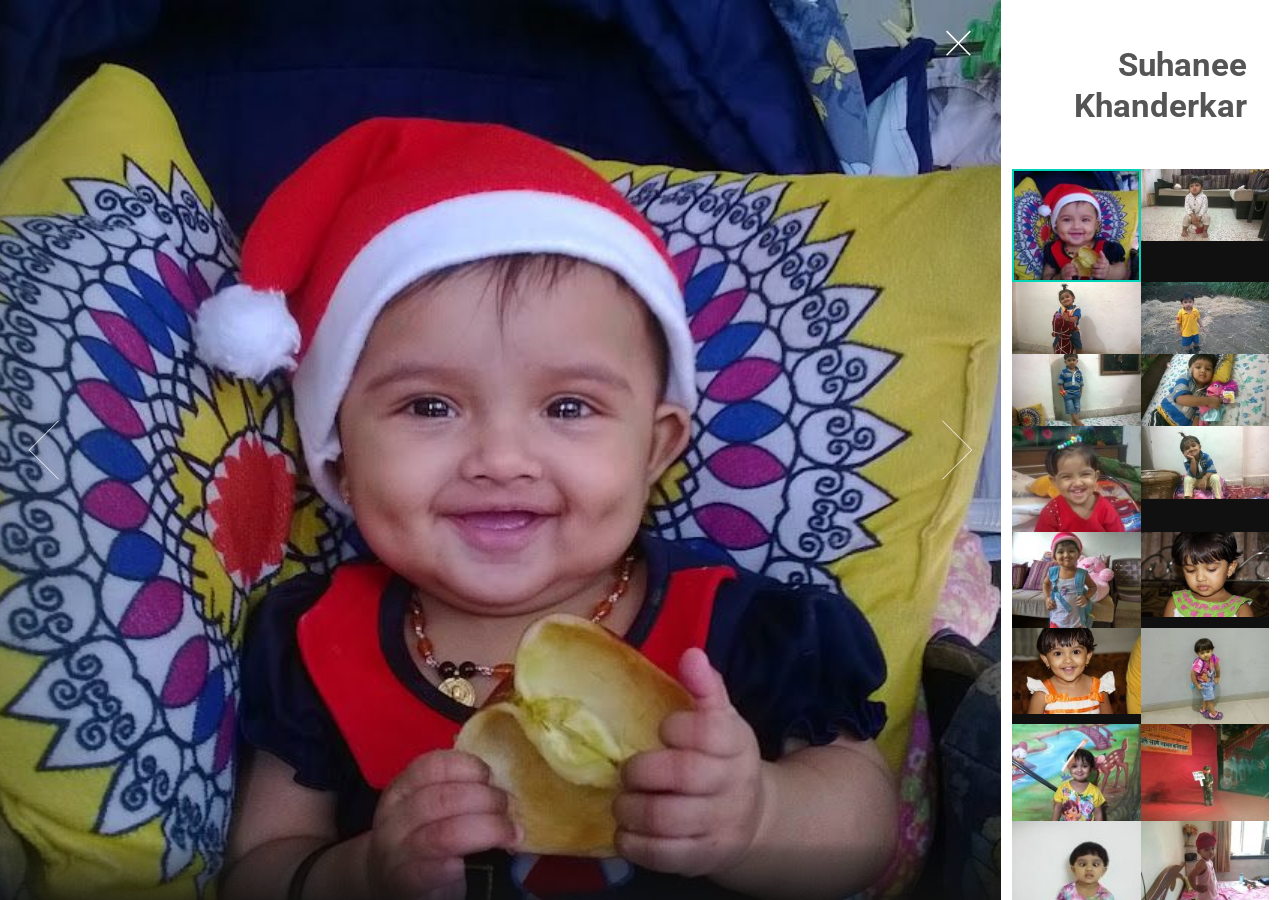
==== index.html @ 4b1b05b1 "OK" ====
<!DOCTYPE HTML>
<!--
	Lens by HTML5 UP
	html5up.net | @ajlkn
	Free for personal and commercial use under the CCA 3.0 license (html5up.net/license)
-->
<html>
	<head>
		<title>::. Suhanee.Com</title>
		<meta charset="utf-8" />
		<meta name="viewport" content="width=device-width, initial-scale=1, user-scalable=no" />
		<link rel="stylesheet" href="assets/css/main.css" />
		<noscript><link rel="stylesheet" href="assets/css/noscript.css" /></noscript>
		<meta name="description" content="Suhanee Kedar Khanderkar">
        <meta property="og:title" content="Suhanee Kedar Khanderkar" />
        <meta property="og:url" content="https://Suhanee.Com/" />
        <meta property="og:description" content="Suhanee Kedar Khanderkar">
        <meta property="og:image" content="https://Suhanee.Com/images/thumbs/01.jpg">  
	</head>
	<body class="is-preload-0 is-preload-1 is-preload-2">

		<!-- Main -->
			<div id="main">

				<!-- Header -->
					<header id="header">
						<h1>Suhanee Khanderkar</h1>
<!--					
						<p>Just another fine responsive site template by <a href="http://html5up.net">HTML5 UP</a></p>
						<ul class="icons">
							<li><a href="#" class="icon brands fa-twitter"><span class="label">Twitter</span></a></li>
							<li><a href="#" class="icon brands fa-instagram"><span class="label">Instagram</span></a></li>
							<li><a href="#" class="icon brands fa-github"><span class="label">Github</span></a></li>
							<li><a href="#" class="icon fa-envelope"><span class="label">Email</span></a></li>
						</ul>
-->	
					</header>

				<!-- Thumbnail -->
			<!--	<a class="thumbnail" href="images/fulls/01.jpg" data-position="left center"><img src="images/thumbs/01.jpg" alt="" /></a> -->
					<section id="thumbnails">
						<article>
							<a class="thumbnail" href="images/fulls/01.jpg"><img src="images/thumbs/01.jpg" alt="" /></a>
							<h2> </h2>
							<p> </p>
						</article>
						<article>
							<a class="thumbnail" href="images/fulls/02.jpg"><img src="images/thumbs/02.jpg" alt="" /></a>
							<h2> </h2>
							<p> </p>
						</article>
						<article>
							<a class="thumbnail" href="images/fulls/03.jpg"><img src="images/thumbs/03.jpg" alt="" /></a>
							<h2> </h2>
							<p> </p>
						</article>
						<article>
							<a class="thumbnail" href="images/fulls/04.jpg"><img src="images/thumbs/04.jpg" alt="" /></a>
							<h2> </h2>
							<p> </p>
						</article>
						<article>
							<a class="thumbnail" href="images/fulls/05.jpg"><img src="images/thumbs/05.jpg" alt="" /></a>
							<h2> </h2>
							<p> </p>
						</article>
						<article>
							<a class="thumbnail" href="images/fulls/06.jpg"><img src="images/thumbs/06.jpg" alt="" /></a>
							<h2> </h2>
							<p> </p>
						</article>
						<article>
							<a class="thumbnail" href="images/fulls/07.jpg"><img src="images/thumbs/07.jpg" alt="" /></a>
							<h2> </h2>
							<p> </p>
						</article>
						<article>
							<a class="thumbnail" href="images/fulls/08.jpg"><img src="images/thumbs/08.jpg" alt="" /></a>
							<h2> </h2>
							<p> </p>
						</article>
						<article>
							<a class="thumbnail" href="images/fulls/09.jpg"><img src="images/thumbs/09.jpg" alt="" /></a>
							<h2> </h2>
							<p> </p>
						</article>
						<article>
							<a class="thumbnail" href="images/fulls/10.jpg"><img src="images/thumbs/10.jpg" alt="" /></a>
							<h2> </h2>
							<p> </p>
						</article>
						<article>
							<a class="thumbnail" href="images/fulls/11.jpg"><img src="images/thumbs/11.jpg" alt="" /></a>
							<h2> </h2>
							<p> </p>
						</article>
						<article>
							<a class="thumbnail" href="images/fulls/12.jpg"><img src="images/thumbs/12.jpg" alt="" /></a>
							<h2> </h2>
							<p> </p>
						</article>
						<article>
							<a class="thumbnail" href="images/fulls/13.jpg"><img src="images/thumbs/13.jpg" alt="" /></a>
							<h2> </h2>
							<p> </p>
						</article>
						<article>
							<a class="thumbnail" href="images/fulls/14.jpg"><img src="images/thumbs/14.jpg" alt="" /></a>
							<h2> </h2>
							<p> </p>
						</article>
						<article>
							<a class="thumbnail" href="images/fulls/15.jpg"><img src="images/thumbs/15.jpg" alt="" /></a>
							<h2> </h2>
							<p> </p>
						</article>
						<article>
							<a class="thumbnail" href="images/fulls/16.jpg"><img src="images/thumbs/16.jpg" alt="" /></a>
							<h2> </h2>
							<p> </p>
						</article>
						<article>
							<a class="thumbnail" href="images/fulls/17.jpg"><img src="images/thumbs/17.jpg" alt="" /></a>
							<h2> </h2>
							<p> </p>
						</article>
						<article>
							<a class="thumbnail" href="images/fulls/18.jpg"><img src="images/thumbs/18.jpg" alt="" /></a>
							<h2> </h2>
							<p> </p>
						</article>
						<article>
							<a class="thumbnail" href="images/fulls/19.jpg"><img src="images/thumbs/19.jpg" alt="" /></a>
							<h2> </h2>
							<p> </p>
						</article>
						<article>
							<a class="thumbnail" href="images/fulls/20.jpg"><img src="images/thumbs/20.jpg" alt="" /></a>
							<h2> </h2>
							<p> </p>
						</article>
						<article>
							<a class="thumbnail" href="images/fulls/21.jpg"><img src="images/thumbs/21.jpg" alt="" /></a>
							<h2> </h2>
							<p> </p>
						</article>
						<article>
							<a class="thumbnail" href="images/fulls/22.jpg"><img src="images/thumbs/22.jpg" alt="" /></a>
							<h2> </h2>
							<p> </p>
						</article>
						<article>
							<a class="thumbnail" href="images/fulls/23.jpg"><img src="images/thumbs/23.jpg" alt="" /></a>
							<h2> </h2>
							<p> </p>
						</article>
						<article>
							<a class="thumbnail" href="images/fulls/24.jpg"><img src="images/thumbs/24.jpg" alt="" /></a>
							<h2> </h2>
							<p> </p>
						</article>
						<article>
							<a class="thumbnail" href="images/fulls/25.jpg"><img src="images/thumbs/25.jpg" alt="" /></a>
							<h2> </h2>
							<p> </p>
						</article>
						<article>
							<a class="thumbnail" href="images/fulls/26.jpg"><img src="images/thumbs/26.jpg" alt="" /></a>
							<h2> </h2>
							<p> </p>
						</article>
						<article>
							<a class="thumbnail" href="images/fulls/27.jpg"><img src="images/thumbs/27.jpg" alt="" /></a>
							<h2> </h2>
							<p> </p>
						</article>
						<article>
							<a class="thumbnail" href="images/fulls/28.jpg"><img src="images/thumbs/28.jpg" alt="" /></a>
							<h2> </h2>
							<p> </p>
						</article>
						<article>
							<a class="thumbnail" href="images/fulls/29.jpg"><img src="images/thumbs/29.jpg" alt="" /></a>
							<h2> </h2>
							<p> </p>
						</article>
						<article>
							<a class="thumbnail" href="images/fulls/30.jpg"><img src="images/thumbs/30.jpg" alt="" /></a>
							<h2> </h2>
							<p> </p>
						</article>
						<article>
							<a class="thumbnail" href="images/fulls/31.jpg"><img src="images/thumbs/31.jpg" alt="" /></a>
							<h2> </h2>
							<p> </p>
						</article>
						<article>
							<a class="thumbnail" href="images/fulls/32.jpg"><img src="images/thumbs/32.jpg" alt="" /></a>
							<h2> </h2>
							<p> </p>
						</article>
						<article>
							<a class="thumbnail" href="images/fulls/33.jpg"><img src="images/thumbs/33.jpg" alt="" /></a>
							<h2> </h2>
							<p> </p>
						</article>
						<article>
							<a class="thumbnail" href="images/fulls/34.jpg"><img src="images/thumbs/34.jpg" alt="" /></a>
							<h2> </h2>
							<p> </p>
						</article>
						<article>
							<a class="thumbnail" href="images/fulls/35.jpg"><img src="images/thumbs/35.jpg" alt="" /></a>
							<h2> </h2>
							<p> </p>
						</article>
						<article>
							<a class="thumbnail" href="images/fulls/36.jpg"><img src="images/thumbs/36.jpg" alt="" /></a>
							<h2> </h2>
							<p> </p>
						</article>
						<article>
							<a class="thumbnail" href="images/fulls/37.jpg"><img src="images/thumbs/37.jpg" alt="" /></a>
							<h2> </h2>
							<p> </p>
						</article>
						<article>
							<a class="thumbnail" href="images/fulls/38.jpg"><img src="images/thumbs/38.jpg" alt="" /></a>
							<h2> </h2>
							<p> </p>
						</article>
						<article>
							<a class="thumbnail" href="images/fulls/39.jpg"><img src="images/thumbs/39.jpg" alt="" /></a>
							<h2> </h2>
							<p> </p>
						</article>
						<article>
							<a class="thumbnail" href="images/fulls/40.jpg"><img src="images/thumbs/40.jpg" alt="" /></a>
							<h2> </h2>
							<p> </p>
						</article>
						<article>
							<a class="thumbnail" href="images/fulls/41.jpg"><img src="images/thumbs/41.jpg" alt="" /></a>
							<h2> </h2>
							<p> </p>
						</article>
						<article>
							<a class="thumbnail" href="images/fulls/42.jpg"><img src="images/thumbs/42.jpg" alt="" /></a>
							<h2> </h2>
							<p> </p>
						</article>
						<article>
							<a class="thumbnail" href="images/fulls/43.jpg"><img src="images/thumbs/43.jpg" alt="" /></a>
							<h2> </h2>
							<p> </p>
						</article>
						<article>
							<a class="thumbnail" href="images/fulls/44.jpg"><img src="images/thumbs/44.jpg" alt="" /></a>
							<h2> </h2>
							<p> </p>
						</article>
						<article>
							<a class="thumbnail" href="images/fulls/45.jpg"><img src="images/thumbs/45.jpg" alt="" /></a>
							<h2> </h2>
							<p> </p>
						</article>
						<article>
							<a class="thumbnail" href="images/fulls/46.jpg"><img src="images/thumbs/46.jpg" alt="" /></a>
							<h2> </h2>
							<p> </p>
						</article>
						<article>
							<a class="thumbnail" href="images/fulls/47.jpg"><img src="images/thumbs/47.jpg" alt="" /></a>
							<h2> </h2>
							<p> </p>
						</article>
						<article>
							<a class="thumbnail" href="images/fulls/48.jpg"><img src="images/thumbs/48.jpg" alt="" /></a>
							<h2> </h2>
							<p> </p>
						</article>
						<article>
							<a class="thumbnail" href="images/fulls/49.jpg"><img src="images/thumbs/49.jpg" alt="" /></a>
							<h2> </h2>
							<p> </p>
						</article>
						<article>
							<a class="thumbnail" href="images/fulls/50.jpg"><img src="images/thumbs/50.jpg" alt="" /></a>
							<h2> </h2>
							<p> </p>
						</article>
						<article>
							<a class="thumbnail" href="images/fulls/51.jpg"><img src="images/thumbs/51.jpg" alt="" /></a>
							<h2> </h2>
							<p> </p>
						</article>
						<article>
							<a class="thumbnail" href="images/fulls/52.jpg"><img src="images/thumbs/52.jpg" alt="" /></a>
							<h2> </h2>
							<p> </p>
						</article>
						<article>
							<a class="thumbnail" href="images/fulls/53.jpg"><img src="images/thumbs/53.jpg" alt="" /></a>
							<h2> </h2>
							<p> </p>
						</article>
						<article>
							<a class="thumbnail" href="images/fulls/54.jpg"><img src="images/thumbs/54.jpg" alt="" /></a>
							<h2> </h2>
							<p> </p>
						</article>
						<article>
							<a class="thumbnail" href="images/fulls/55.jpg"><img src="images/thumbs/55.jpg" alt="" /></a>
							<h2> </h2>
							<p> </p>
						</article>
						<article>
							<a class="thumbnail" href="images/fulls/56.jpg"><img src="images/thumbs/56.jpg" alt="" /></a>
							<h2> </h2>
							<p> </p>
						</article>
						<article>
							<a class="thumbnail" href="images/fulls/57.jpg"><img src="images/thumbs/57.jpg" alt="" /></a>
							<h2> </h2>
							<p> </p>
						</article>
						<article>
							<a class="thumbnail" href="images/fulls/58.jpg"><img src="images/thumbs/58.jpg" alt="" /></a>
							<h2> </h2>
							<p> </p>
						</article>
						<article>
							<a class="thumbnail" href="images/fulls/59.jpg"><img src="images/thumbs/59.jpg" alt="" /></a>
							<h2> </h2>
							<p> </p>
						</article>
						<article>
							<a class="thumbnail" href="images/fulls/60.jpg"><img src="images/thumbs/60.jpg" alt="" /></a>
							<h2> </h2>
							<p> </p>
						</article>
						<article>
							<a class="thumbnail" href="images/fulls/61.jpg"><img src="images/thumbs/61.jpg" alt="" /></a>
							<h2> </h2>
							<p> </p>
						</article>
<!--
						<article>
							<a class="thumbnail" href="images/fulls/62.jpg"><img src="images/thumbs/62.jpg" alt="" /></a>
							<h2> </h2>
							<p> </p>
						</article>
						<article>
							<a class="thumbnail" href="images/fulls/63.jpg"><img src="images/thumbs/63.jpg" alt="" /></a>
							<h2> </h2>
							<p> </p>
						</article>
						<article>
							<a class="thumbnail" href="images/fulls/64.jpg"><img src="images/thumbs/64.jpg" alt="" /></a>
							<h2> </h2>
							<p> </p>
						</article>
						<article>
							<a class="thumbnail" href="images/fulls/65.jpg"><img src="images/thumbs/65.jpg" alt="" /></a>
							<h2> </h2>
							<p> </p>
						</article>
						<article>
							<a class="thumbnail" href="images/fulls/66.jpg"><img src="images/thumbs/66.jpg" alt="" /></a>
							<h2> </h2>
							<p> </p>
						</article>
						<article>
							<a class="thumbnail" href="images/fulls/67.jpg"><img src="images/thumbs/67.jpg" alt="" /></a>
							<h2> </h2>
							<p> </p>
						</article>
						<article>
							<a class="thumbnail" href="images/fulls/68.jpg"><img src="images/thumbs/68.jpg" alt="" /></a>
							<h2> </h2>
							<p> </p>
						</article>
						<article>
							<a class="thumbnail" href="images/fulls/69.jpg"><img src="images/thumbs/69.jpg" alt="" /></a>
							<h2> </h2>
							<p> </p>
						</article>
						<article>
							<a class="thumbnail" href="images/fulls/70.jpg"><img src="images/thumbs/70.jpg" alt="" /></a>
							<h2> </h2>
							<p> </p>
						</article>
-->
					</section>

				<!-- Footer -->
					<footer id="footer">
						<ul class="copyright">
							<li>&copy; Copyright © Suhanee.Com 2021</li><li>Design: <a href="http://html5up.net">HTML5 UP</a>.</li>
						</ul>
					</footer>

			</div>

		<!-- Scripts -->
			<script src="assets/js/jquery.min.js"></script>
			<script src="assets/js/browser.min.js"></script>
			<script src="assets/js/breakpoints.min.js"></script>
			<script src="assets/js/main.js"></script>

	</body>
</html>
---- assets/css/main.css ----
@import url(fontawesome-all.min.css);
@import url("https://fonts.googleapis.com/css?family=Roboto:400,700");

/*
	Lens by HTML5 UP
	html5up.net | @ajlkn
	Free for personal and commercial use under the CCA 3.0 license (html5up.net/license)
*/

html, body, div, span, applet, object,
iframe, h1, h2, h3, h4, h5, h6, p, blockquote,
pre, a, abbr, acronym, address, big, cite,
code, del, dfn, em, img, ins, kbd, q, s, samp,
small, strike, strong, sub, sup, tt, var, b,
u, i, center, dl, dt, dd, ol, ul, li, fieldset,
form, label, legend, table, caption, tbody,
tfoot, thead, tr, th, td, article, aside,
canvas, details, embed, figure, figcaption,
footer, header, hgroup, menu, nav, output, ruby,
section, summary, time, mark, audio, video {
	margin: 0;
	padding: 0;
	border: 0;
	font-size: 100%;
	font: inherit;
	vertical-align: baseline;}

article, aside, details, figcaption, figure,
footer, header, hgroup, menu, nav, section {
	display: block;}

body {
	line-height: 1;
}

ol, ul {
	list-style: none;
}

blockquote, q {
	quotes: none;
}

	blockquote:before, blockquote:after, q:before, q:after {
		content: '';
		content: none;
	}

table {
	border-collapse: collapse;
	border-spacing: 0;
}

body {
	-webkit-text-size-adjust: none;
}

mark {
	background-color: transparent;
	color: inherit;
}

input::-moz-focus-inner {
	border: 0;
	padding: 0;
}

input, select, textarea {
	-moz-appearance: none;
	-webkit-appearance: none;
	-ms-appearance: none;
	appearance: none;
}

/* Basic */

	/*
			@-ms-viewport {
				width: device-width;
			}
		*/

	@media screen and (max-width: 480px) {

		html, body {
			min-width: 320px;
		}

	}

	body.is-preload-0 *, body.is-preload-0 *:before, body.is-preload-0 *:after {
		-moz-animation: none !important;
		-webkit-animation: none !important;
		-ms-animation: none !important;
		animation: none !important;
		-moz-transition: none !important;
		-webkit-transition: none !important;
		-ms-transition: none !important;
		transition: none !important;
	}

	html {
		box-sizing: border-box;
	}

	*, *:before, *:after {
		box-sizing: inherit;
	}

	html, body {
		background-color: #101010;
		overflow: hidden;
	}

/* Type */

	html {
		font-size: 16pt;
	}

		@media screen and (max-width: 1680px) {

			html {
				font-size: 12pt;
			}

		}

		@media screen and (max-width: 1280px) {

			html {
				font-size: 11pt;
			}

		}

	body {
		background-color: #fff;
		color: #aaa;
	}

	body, input, select, textarea {
		font-family: "Roboto", Helvetica, sans-serif;
		font-weight: 400;
		line-height: 1.65;
		font-size: 1em;
		color: #aaa;
	}

	a {
		-moz-transition: color 0.25s ease, border-bottom-color 0.25s ease;
		-webkit-transition: color 0.25s ease, border-bottom-color 0.25s ease;
		-ms-transition: color 0.25s ease, border-bottom-color 0.25s ease;
		transition: color 0.25s ease, border-bottom-color 0.25s ease;
		border-bottom: dotted 1px;
		color: inherit;
		text-decoration: none;
	}

		a:hover {
			border-bottom-color: transparent;
			color: #00D3B7;
		}

	strong, b {
		font-weight: 400;
		color: #555;
	}

	em, i {
		font-style: italic;
	}

	p {
		margin: 0 0 1.25em 0;
	}

	h1, h2, h3, h4, h5, h6 {
		font-weight: 400;
		line-height: 1.25;
		margin: 0 0 0.5em 0;
		color: #555;
	}

		h1 a, h2 a, h3 a, h4 a, h5 a, h6 a {
			color: inherit;
			text-decoration: none;
		}

	h2 {
		font-size: 1.25em;
	}

	h3 {
		font-size: 1em;
	}

	h4 {
		font-size: 0.9em;
	}

	h5 {
		font-size: 0.8em;
	}

	h6 {
		font-size: 0.7em;
	}

	sub {
		font-size: 0.8em;
		position: relative;
		top: 0.5em;
	}

	sup {
		font-size: 0.8em;
		position: relative;
		top: -0.5em;
	}

	blockquote {
		border-left: solid 4px #ccc;
		font-style: italic;
		margin: 0 0 1.25em 0;
		padding: 0.3125em 0 0.3125em 1.25em;
	}

	code {
		border-radius: 4px;
		border: solid 1px;
		font-family: "Courier New", monospace;
		font-size: 0.9em;
		margin: 0 0.25em;
		padding: 0.25em 0.65em;
		border-color: #ccc;
	}

	pre {
		-webkit-overflow-scrolling: touch;
		font-family: "Courier New", monospace;
		font-size: 0.9em;
		margin: 0 0 1.25em 0;
	}

		pre code {
			display: block;
			padding: 1em 1.5em;
			overflow-x: auto;
		}

	hr {
		border: 0;
		border-bottom: solid 1px #ccc;
		margin: 1.25em 0;
	}

		hr.major {
			margin: 1.875em 0;
		}

	.align-left {
		text-align: left;
	}

	.align-center {
		text-align: center;
	}

	.align-right {
		text-align: right;
	}

/* Button */

	input[type="submit"],
	input[type="reset"],
	input[type="button"],
	button,
	.button {
		-moz-appearance: none;
		-webkit-appearance: none;
		-ms-appearance: none;
		appearance: none;
		-moz-transition: background-color 0.25s ease-in-out, border-color 0.25s ease-in-out, color 0.25s ease-in-out;
		-webkit-transition: background-color 0.25s ease-in-out, border-color 0.25s ease-in-out, color 0.25s ease-in-out;
		-ms-transition: background-color 0.25s ease-in-out, border-color 0.25s ease-in-out, color 0.25s ease-in-out;
		transition: background-color 0.25s ease-in-out, border-color 0.25s ease-in-out, color 0.25s ease-in-out;
		background-color: transparent;
		border-radius: 4px;
		border: solid 1px #ccc;
		color: #555;
		cursor: pointer;
		display: inline-block;
		line-height: 1;
		padding: 0.75em 1.5em;
		text-align: center;
		text-decoration: none;
		white-space: nowrap;
	}

		input[type="submit"]:hover,
		input[type="reset"]:hover,
		input[type="button"]:hover,
		button:hover,
		.button:hover {
			border-color: #00D3B7;
			color: #00D3B7;
		}

			input[type="submit"]:hover:active,
			input[type="reset"]:hover:active,
			input[type="button"]:hover:active,
			button:hover:active,
			.button:hover:active {
				background-color: rgba(0, 211, 183, 0.15);
			}

		input[type="submit"].icon,
		input[type="reset"].icon,
		input[type="button"].icon,
		button.icon,
		.button.icon {
			padding-left: 1.35em;
		}

			input[type="submit"].icon:before,
			input[type="reset"].icon:before,
			input[type="button"].icon:before,
			button.icon:before,
			.button.icon:before {
				margin-right: 0.5em;
			}

		input[type="submit"].fit,
		input[type="reset"].fit,
		input[type="button"].fit,
		button.fit,
		.button.fit {
			width: 100%;
		}

		input[type="submit"].small,
		input[type="reset"].small,
		input[type="button"].small,
		button.small,
		.button.small {
			font-size: 0.8em;
		}

		input[type="submit"].large,
		input[type="reset"].large,
		input[type="button"].large,
		button.large,
		.button.large {
			font-size: 1.35em;
		}

		input[type="submit"].disabled, input[type="submit"]:disabled,
		input[type="reset"].disabled,
		input[type="reset"]:disabled,
		input[type="button"].disabled,
		input[type="button"]:disabled,
		button.disabled,
		button:disabled,
		.button.disabled,
		.button:disabled {
			pointer-events: none;
			opacity: 0.25;
		}

/* Form */

	form {
		margin: 0 0 1.25em 0;
	}

	label {
		color: #555;
		display: block;
		font-size: 0.9em;
		font-weight: 400;
		margin: 0 0 0.625em 0;
	}

	input[type="text"],
	input[type="password"],
	input[type="email"],
	select,
	textarea {
		-moz-appearance: none;
		-webkit-appearance: none;
		-ms-appearance: none;
		appearance: none;
		background-color: transparent;
		border-radius: 4px;
		border: solid 1px #ccc;
		color: inherit;
		display: block;
		outline: 0;
		padding: 0 0.75em;
		text-decoration: none;
		width: 100%;
	}

		input[type="text"]:invalid,
		input[type="password"]:invalid,
		input[type="email"]:invalid,
		select:invalid,
		textarea:invalid {
			box-shadow: none;
		}

		input[type="text"]:focus,
		input[type="password"]:focus,
		input[type="email"]:focus,
		select:focus,
		textarea:focus {
			border-color: #00D3B7;
		}

	select {
		background-image: url("data:image/svg+xml;charset=utf8,%3Csvg xmlns='http://www.w3.org/2000/svg' width='40' height='40' preserveAspectRatio='none' viewBox='0 0 40 40'%3E%3Cpath d='M9.4,12.3l10.4,10.4l10.4-10.4c0.2-0.2,0.5-0.4,0.9-0.4c0.3,0,0.6,0.1,0.9,0.4l3.3,3.3c0.2,0.2,0.4,0.5,0.4,0.9 c0,0.4-0.1,0.6-0.4,0.9L20.7,31.9c-0.2,0.2-0.5,0.4-0.9,0.4c-0.3,0-0.6-0.1-0.9-0.4L4.3,17.3c-0.2-0.2-0.4-0.5-0.4-0.9 c0-0.4,0.1-0.6,0.4-0.9l3.3-3.3c0.2-0.2,0.5-0.4,0.9-0.4S9.1,12.1,9.4,12.3z' fill='%23ccc' /%3E%3C/svg%3E");
		background-size: 1.25rem;
		background-repeat: no-repeat;
		background-position: calc(100% - 1rem) center;
		height: 2.75em;
		padding-right: 2.75em;
		text-overflow: ellipsis;
	}

		select option {
			color: #555;
			background: #fff;
		}

		select:focus::-ms-value {
			background-color: transparent;
		}

		select::-ms-expand {
			display: none;
		}

	.select-wrapper {
		text-decoration: none;
		display: block;
		position: relative;
	}

		.select-wrapper:before {
			-moz-osx-font-smoothing: grayscale;
			-webkit-font-smoothing: antialiased;
			display: inline-block;
			font-style: normal;
			font-variant: normal;
			text-rendering: auto;
			line-height: 1;
			text-transform: none !important;
			font-family: 'Font Awesome 5 Free';
			font-weight: 900;
		}

		.select-wrapper:before {
			color: #ccc;
			content: '\f107';
			display: block;
			height: 2.75em;
			line-height: 2.75em;
			pointer-events: none;
			position: absolute;
			right: 0;
			text-align: center;
			top: 0;
			width: 2.75em;
		}

		.select-wrapper select::-ms-expand {
			display: none;
		}

	input[type="text"],
	input[type="password"],
	input[type="email"],
	select {
		height: 2.75em;
	}

	textarea {
		padding: 0.75em 1em;
	}

	input[type="checkbox"],
	input[type="radio"] {
		-moz-appearance: none;
		-webkit-appearance: none;
		-ms-appearance: none;
		appearance: none;
		display: block;
		float: left;
		margin-right: -2em;
		opacity: 0;
		width: 1em;
		z-index: -1;
	}

		input[type="checkbox"] + label,
		input[type="radio"] + label {
			text-decoration: none;
			color: #aaa;
			cursor: pointer;
			display: inline-block;
			font-size: 1em;
			font-weight: 400;
			margin: 0;
			padding-left: 2.4em;
			padding-right: 0.75em;
			position: relative;
		}

			input[type="checkbox"] + label:before,
			input[type="radio"] + label:before {
				-moz-osx-font-smoothing: grayscale;
				-webkit-font-smoothing: antialiased;
				display: inline-block;
				font-style: normal;
				font-variant: normal;
				text-rendering: auto;
				line-height: 1;
				text-transform: none !important;
				font-family: 'Font Awesome 5 Free';
				font-weight: 900;
			}

			input[type="checkbox"] + label:before,
			input[type="radio"] + label:before {
				background: transparent;
				border-radius: 4px;
				border: solid 1px #ccc;
				content: '';
				display: inline-block;
				font-size: 0.8em;
				height: 2.0625em;
				left: 0;
				line-height: 2.0625em;
				position: absolute;
				text-align: center;
				top: 0;
				width: 2.0625em;
			}

		input[type="checkbox"]:checked + label:before,
		input[type="radio"]:checked + label:before {
			background-color: #555;
			border-color: #555;
			color: #fff;
			content: '\f00c';
		}

		input[type="checkbox"]:focus + label:before,
		input[type="radio"]:focus + label:before {
			border-color: #00D3B7;
		}

	input[type="checkbox"] + label:before {
		border-radius: 4px;
	}

	input[type="radio"] + label:before {
		border-radius: 100%;
	}

	::-webkit-input-placeholder {
		opacity: 1.0;
		color: #ccc !important;
	}

	:-moz-placeholder {
		opacity: 1.0;
		color: #ccc !important;
	}

	::-moz-placeholder {
		opacity: 1.0;
		color: #ccc !important;
	}

	:-ms-input-placeholder {
		opacity: 1.0;
		color: #ccc !important;
	}

	.field {
		margin: 0 0 1.25em 0;
	}

/* Icon */

	.icon {
		text-decoration: none;
		border-bottom: none;
		position: relative;
	}

		.icon:before {
			-moz-osx-font-smoothing: grayscale;
			-webkit-font-smoothing: antialiased;
			display: inline-block;
			font-style: normal;
			font-variant: normal;
			text-rendering: auto;
			line-height: 1;
			text-transform: none !important;
			font-family: 'Font Awesome 5 Free';
			font-weight: 400;
		}

		.icon > .label {
			display: none;
		}

		.icon:before {
			line-height: inherit;
		}

		.icon.solid:before {
			font-weight: 900;
		}

		.icon.brands:before {
			font-family: 'Font Awesome 5 Brands';
		}

/* List */

	ol {
		list-style: decimal;
		margin: 0 0 1.25em 0;
		padding-left: 1.25em;
	}

		ol li {
			padding-left: 0.25em;
		}

	ul {
		list-style: disc;
		margin: 0 0 1.25em 0;
		padding-left: 1em;
	}

		ul li {
			padding-left: 0.5em;
		}

		ul.alt {
			list-style: none;
			padding-left: 0;
		}

			ul.alt li {
				border-top: solid 1px #ccc;
				padding: 0.5em 0;
			}

				ul.alt li:first-child {
					border-top: 0;
					padding-top: 0;
				}

	dl {
		margin: 0 0 1.25em 0;
	}

		dl dt {
			display: block;
			font-weight: 400;
			margin: 0 0 0.625em 0;
		}

		dl dd {
			margin-left: 1.25em;
		}

/* Actions */

	ul.actions {
		display: -moz-flex;
		display: -webkit-flex;
		display: -ms-flex;
		display: flex;
		cursor: default;
		list-style: none;
		margin-left: -0.625em;
		padding-left: 0;
	}

		ul.actions li {
			padding: 0 0 0 0.625em;
			vertical-align: middle;
		}

		ul.actions.special {
			-moz-justify-content: center;
			-webkit-justify-content: center;
			-ms-justify-content: center;
			justify-content: center;
			width: 100%;
			margin-left: 0;
		}

			ul.actions.special li:first-child {
				padding-left: 0;
			}

		ul.actions.stacked {
			-moz-flex-direction: column;
			-webkit-flex-direction: column;
			-ms-flex-direction: column;
			flex-direction: column;
			margin-left: 0;
		}

			ul.actions.stacked li {
				padding: 0.8125em 0 0 0;
			}

				ul.actions.stacked li:first-child {
					padding-top: 0;
				}

		ul.actions.fit {
			width: calc(100% + 0.625em);
		}

			ul.actions.fit li {
				-moz-flex-grow: 1;
				-webkit-flex-grow: 1;
				-ms-flex-grow: 1;
				flex-grow: 1;
				-moz-flex-shrink: 1;
				-webkit-flex-shrink: 1;
				-ms-flex-shrink: 1;
				flex-shrink: 1;
				width: 100%;
			}

				ul.actions.fit li > * {
					width: 100%;
				}

			ul.actions.fit.stacked {
				width: 100%;
			}

		@media screen and (max-width: 480px) {

			ul.actions:not(.fixed) {
				-moz-flex-direction: column;
				-webkit-flex-direction: column;
				-ms-flex-direction: column;
				flex-direction: column;
				margin-left: 0;
				width: 100% !important;
			}

				ul.actions:not(.fixed) li {
					-moz-flex-grow: 1;
					-webkit-flex-grow: 1;
					-ms-flex-grow: 1;
					flex-grow: 1;
					-moz-flex-shrink: 1;
					-webkit-flex-shrink: 1;
					-ms-flex-shrink: 1;
					flex-shrink: 1;
					padding: 0.625em 0 0 0;
					text-align: center;
					width: 100%;
				}

					ul.actions:not(.fixed) li > * {
						width: 100%;
					}

					ul.actions:not(.fixed) li:first-child {
						padding-top: 0;
					}

					ul.actions:not(.fixed) li input[type="submit"],
					ul.actions:not(.fixed) li input[type="reset"],
					ul.actions:not(.fixed) li input[type="button"],
					ul.actions:not(.fixed) li button,
					ul.actions:not(.fixed) li .button {
						width: 100%;
					}

						ul.actions:not(.fixed) li input[type="submit"].icon:before,
						ul.actions:not(.fixed) li input[type="reset"].icon:before,
						ul.actions:not(.fixed) li input[type="button"].icon:before,
						ul.actions:not(.fixed) li button.icon:before,
						ul.actions:not(.fixed) li .button.icon:before {
							margin-left: -0.5rem;
						}

		}

/* Icons */

	ul.icons {
		cursor: default;
		list-style: none;
		padding-left: 0;
	}

		ul.icons li {
			display: inline-block;
			padding: 0 1em 0 0;
		}

			ul.icons li:last-child {
				padding-right: 0;
			}

			ul.icons li .icon:before {
				font-size: 1.5rem;
			}

/* Main */

	#main {
		-moz-transition: opacity 0.75s ease, right 0.75s ease, left 0.75s ease, visibility 0.75s;
		-webkit-transition: opacity 0.75s ease, right 0.75s ease, left 0.75s ease, visibility 0.75s;
		-ms-transition: opacity 0.75s ease, right 0.75s ease, left 0.75s ease, visibility 0.75s;
		transition: opacity 0.75s ease, right 0.75s ease, left 0.75s ease, visibility 0.75s;
		-webkit-overflow-scrolling: touch;
		position: fixed;
		top: 0;
		width: 22.5em;
		height: 100%;
		background: #fff;
		outline: 0;
		overflow-x: hidden;
		overflow-y: auto;
		text-align: right;
		visibility: visible;
		z-index: 10000;
		right: 0;
	}

		#main .toggle {
			-webkit-tap-highlight-color: rgba(0, 0, 0, 0);
			position: absolute;
			top: 0;
			width: 4em;
			height: 4em;
			background-image: url("images/close-small-alt.svg");
			background-repeat: no-repeat;
			background-size: 32px 32px;
			cursor: pointer;
			display: none;
			z-index: 1;
			background-position: 0.5em 0.5em;
			left: 0;
		}

		body.fullscreen #main {
			visibility: hidden;
			right: -22.5em;
		}

		body.is-preload-1 #main {
			opacity: 0;
			right: -2em;
		}

		@media screen and (max-width: 1280px) {

			#main {
				width: 19em;
			}

				body.fullscreen #main {
					right: -19em;
				}

		}

		@media screen and (max-width: 980px) {

			#main {
				background: rgba(255, 255, 255, 0.925);
			}

				#main .toggle {
					display: block;
				}

		}

		@media screen and (max-width: 480px) {

			#main {
				-moz-transition: opacity 0.5s ease, visibility 0.5s;
				-webkit-transition: opacity 0.5s ease, visibility 0.5s;
				-ms-transition: opacity 0.5s ease, visibility 0.5s;
				transition: opacity 0.5s ease, visibility 0.5s;
				width: 100%;
				background: #fff;
				text-align: center;
			}

				body.is-preload-1 #main {
					left: auto !important;
					right: auto !important;
				}

				body.fullscreen #main {
					left: auto !important;
					right: auto !important;
					opacity: 0;
				}

				#main .toggle {
					display: none;
				}

		}

/* Header */

	#header {
		padding: 3em 2.25em 1.75em 2.25em ;
	}

		#header h1 {
			font-size: 2.25em;
			font-weight: 700;
		}

/* Footer */

	#footer {
		padding: 2.25em 2.25em 1em 2.25em ;
	}

		#footer .copyright {
			list-style: none;
			padding: 0;
		}

			#footer .copyright li {
				display: inline-block;
				font-size: 0.8em;
				margin-left: 0.35em;
				padding: 0;
			}

				#footer .copyright li:first-child {
					margin-left: 0;
				}

/* Thumbnails */

	#thumbnails {
		display: -moz-flex;
		display: -webkit-flex;
		display: -ms-flex;
		display: flex;
		-moz-flex-wrap: wrap;
		-webkit-flex-wrap: wrap;
		-ms-flex-wrap: wrap;
		flex-wrap: wrap;
		padding: 0 0.75em;
	}

		#thumbnails article {
			position: relative;
			width: 50%;
			background: #101010;
			outline: 0;
		}

			#thumbnails article .thumbnail {
				-webkit-tap-highlight-color: rgba(0, 0, 0, 0);
				display: block;
				position: relative;
				border: 0;
				outline: 0;
			}

				#thumbnails article .thumbnail img {
					display: block;
					width: 100%;
				}

				#thumbnails article .thumbnail:before {
					pointer-events: none;
					-moz-transition: opacity 0.25s ease;
					-webkit-transition: opacity 0.25s ease;
					-ms-transition: opacity 0.25s ease;
					transition: opacity 0.25s ease;
					content: '';
					position: absolute;
					left: 0;
					top: 0;
					width: 100%;
					height: 100%;
					box-shadow: inset 0 0 0 2px #00D3B7, inset 0 0 0px 3px rgba(0, 0, 0, 0.15);
					opacity: 0;
					z-index: 1;
				}

				#thumbnails article .thumbnail:focus:before {
					opacity: 0.5;
				}

			#thumbnails article h2, #thumbnails article p {
				display: none;
			}

			#thumbnails article.active .thumbnail:before {
				opacity: 1;
			}

		@media screen and (max-width: 480px) {

			#thumbnails article .thumbnail:before {
				display: none;
			}

		}

/* Viewer */

	@-moz-keyframes spinner {
		0% {
			-moz-transform: rotate(0deg);
			-webkit-transform: rotate(0deg);
			-ms-transform: rotate(0deg);
			transform: rotate(0deg);
		}

		100% {
			-moz-transform: rotate(360deg);
			-webkit-transform: rotate(360deg);
			-ms-transform: rotate(360deg);
			transform: rotate(360deg);
		}
	}

	@-webkit-keyframes spinner {
		0% {
			-moz-transform: rotate(0deg);
			-webkit-transform: rotate(0deg);
			-ms-transform: rotate(0deg);
			transform: rotate(0deg);
		}

		100% {
			-moz-transform: rotate(360deg);
			-webkit-transform: rotate(360deg);
			-ms-transform: rotate(360deg);
			transform: rotate(360deg);
		}
	}

	@-ms-keyframes spinner {
		0% {
			-moz-transform: rotate(0deg);
			-webkit-transform: rotate(0deg);
			-ms-transform: rotate(0deg);
			transform: rotate(0deg);
		}

		100% {
			-moz-transform: rotate(360deg);
			-webkit-transform: rotate(360deg);
			-ms-transform: rotate(360deg);
			transform: rotate(360deg);
		}
	}

	@keyframes spinner {
		0% {
			-moz-transform: rotate(0deg);
			-webkit-transform: rotate(0deg);
			-ms-transform: rotate(0deg);
			transform: rotate(0deg);
		}

		100% {
			-moz-transform: rotate(360deg);
			-webkit-transform: rotate(360deg);
			-ms-transform: rotate(360deg);
			transform: rotate(360deg);
		}
	}

	#viewer {
		-moz-transition: opacity 0.75s ease, width 0.75s ease;
		-webkit-transition: opacity 0.75s ease, width 0.75s ease;
		-ms-transition: opacity 0.75s ease, width 0.75s ease;
		transition: opacity 0.75s ease, width 0.75s ease;
		position: absolute;
		top: 0;
		width: calc(100% - 22.5em);
		height: 100%;
		left: 0;
	}

		#viewer .inner {
			pointer-events: none;
			position: absolute;
			top: 0;
			left: 0;
			width: 100%;
			height: 100%;
			z-index: 2;
		}

			#viewer .inner > * {
				pointer-events: auto;
			}

			#viewer .inner:before {
				background-image: -moz-linear-gradient(left, rgba(16,16,16,0.2), rgba(16,16,16,0) 10em, rgba(16,16,16,0)), -moz-linear-gradient(right, rgba(16,16,16,0.2), rgba(16,16,16,0) 10em, rgba(16,16,16,0));
				background-image: -webkit-linear-gradient(left, rgba(16,16,16,0.2), rgba(16,16,16,0) 10em, rgba(16,16,16,0)), -webkit-linear-gradient(right, rgba(16,16,16,0.2), rgba(16,16,16,0) 10em, rgba(16,16,16,0));
				background-image: -ms-linear-gradient(left, rgba(16,16,16,0.2), rgba(16,16,16,0) 10em, rgba(16,16,16,0)), -ms-linear-gradient(right, rgba(16,16,16,0.2), rgba(16,16,16,0) 10em, rgba(16,16,16,0));
				background-image: linear-gradient(left, rgba(16,16,16,0.2), rgba(16,16,16,0) 10em, rgba(16,16,16,0)), linear-gradient(right, rgba(16,16,16,0.2), rgba(16,16,16,0) 10em, rgba(16,16,16,0));
				content: '';
				display: block;
				position: absolute;
				top: 0;
				left: 0;
				width: 100%;
				height: 100%;
			}

			#viewer .inner .toggle {
				-webkit-tap-highlight-color: rgba(0, 0, 0, 0);
				position: absolute;
				top: 0;
				width: 4em;
				height: 4em;
				background-image: url("images/close.svg");
				background-repeat: no-repeat;
				background-size: 64px 64px;
				cursor: pointer;
				z-index: 1;
				right: 0;
				background-position: calc(100% - 0.75em) 0.75em;
			}

			#viewer .inner .nav-next,
			#viewer .inner .nav-previous {
				-webkit-tap-highlight-color: rgba(0, 0, 0, 0);
				position: absolute;
				top: 50%;
				width: 6em;
				height: 6em;
				margin-top: -3em;
				background-image: url("images/arrow.svg");
				background-position: center;
				background-repeat: no-repeat;
				background-size: contain;
				cursor: pointer;
			}

			#viewer .inner .nav-previous {
				-moz-transform: scaleX(-1);
				-webkit-transform: scaleX(-1);
				-ms-transform: scaleX(-1);
				transform: scaleX(-1);
				left: 0;
			}

			#viewer .inner .nav-next {
				right: 0;
			}

		#viewer .slide {
			-moz-transition: opacity 0.5s ease-in-out;
			-webkit-transition: opacity 0.5s ease-in-out;
			-ms-transition: opacity 0.5s ease-in-out;
			transition: opacity 0.5s ease-in-out;
			position: absolute;
			top: 0;
			left: 0;
			width: 100%;
			height: 100%;
			opacity: 1;
			z-index: 1;
		}

			#viewer .slide .caption {
				background-image: -moz-linear-gradient(bottom, rgba(16,16,16,0.75), rgba(16,16,16,0.25) 80%, rgba(16,16,16,0));
				background-image: -webkit-linear-gradient(bottom, rgba(16,16,16,0.75), rgba(16,16,16,0.25) 80%, rgba(16,16,16,0));
				background-image: -ms-linear-gradient(bottom, rgba(16,16,16,0.75), rgba(16,16,16,0.25) 80%, rgba(16,16,16,0));
				background-image: linear-gradient(bottom, rgba(16,16,16,0.75), rgba(16,16,16,0.25) 80%, rgba(16,16,16,0));
				padding: 2em 2em 0.75em 2em ;
				position: absolute;
				bottom: 0;
				left: 0;
				width: 100%;
				color: rgba(255, 255, 255, 0.5);
				z-index: 1;
			}

				#viewer .slide .caption h2, #viewer .slide .caption h3, #viewer .slide .caption h4, #viewer .slide .caption h5, #viewer .slide .caption h6 {
					color: #fff;
				}

			#viewer .slide .image {
				-moz-transition: opacity 0.5s ease-in-out;
				-webkit-transition: opacity 0.5s ease-in-out;
				-ms-transition: opacity 0.5s ease-in-out;
				transition: opacity 0.5s ease-in-out;
				position: absolute;
				top: 0;
				left: 0;
				width: 100%;
				height: 100%;
				background-repeat: no-repeat;
				background-size: cover;
				opacity: 0;
			}

			#viewer .slide:before {
				-moz-animation: spinner 1s linear infinite;
				-webkit-animation: spinner 1s linear infinite;
				-ms-animation: spinner 1s linear infinite;
				animation: spinner 1s linear infinite;
				-moz-transition: opacity 0.5s ease-in-out;
				-webkit-transition: opacity 0.5s ease-in-out;
				-ms-transition: opacity 0.5s ease-in-out;
				transition: opacity 0.5s ease-in-out;
				content: '';
				display: block;
				position: absolute;
				top: 50%;
				left: 50%;
				width: 3em;
				height: 3em;
				background-image: url("images/spinner.svg");
				background-position: center;
				background-repeat: no-repeat;
				background-size: contain;
				margin: -1.5em 0 0 -1.5em;
				opacity: 0;
			}

			#viewer .slide.loading:before {
				opacity: 1;
			}

			#viewer .slide.active .image {
				opacity: 1;
			}

		body.fullscreen #viewer {
			width: 100%;
		}

			body.fullscreen #viewer .inner .toggle {
				background-image: url("images/open.svg");
			}

		body.is-preload-1 #viewer {
			opacity: 0;
		}

		body.is-preload-2 #viewer .slide {
			opacity: 0;
		}

		@media screen and (max-width: 1280px) {

			#viewer {
				width: calc(100% - 19em);
			}

		}

		@media screen and (max-width: 980px) {

			#viewer {
				width: 100%;
			}

				#viewer .inner .toggle {
					-moz-transition: opacity 0.75s ease;
					-webkit-transition: opacity 0.75s ease;
					-ms-transition: opacity 0.75s ease;
					transition: opacity 0.75s ease;
					background-image: url("images/open.svg");
					opacity: 0;
					right: 0;
				}

				body.fullscreen #viewer .inner .toggle {
					opacity: 1;
				}

		}

		@media screen and (max-width: 736px) {

			#viewer .inner .toggle {
				background-size: 32px 32px;
			}

			#viewer .inner .nav-next,
			#viewer .inner .nav-previous {
				background-image: url("images/arrow-small.svg");
				background-size: 32px 32px;
			}

			body.fullscreen #viewer .inner .toggle {
				background-image: url("images/open-small.svg");
			}

		}

		@media screen and (max-width: 480px) {

			#viewer {
				-moz-transition: opacity 0.5s ease;
				-webkit-transition: opacity 0.5s ease;
				-ms-transition: opacity 0.5s ease;
				transition: opacity 0.5s ease;
				-moz-transition-delay: 0s;
				-webkit-transition-delay: 0s;
				-ms-transition-delay: 0s;
				transition-delay: 0s;
				opacity: 0;
			}

				#viewer .inner .toggle {
					background-image: url("images/close-small.svg") !important;
					background-size: 32px 32px;
				}

				body.fullscreen #viewer {
					-moz-transition-delay: 0.5s;
					-webkit-transition-delay: 0.5s;
					-ms-transition-delay: 0.5s;
					transition-delay: 0.5s;
					opacity: 1;
				}

		}
---- assets/css/noscript.css ----
/*
	Lens by HTML5 UP
	html5up.net | @ajlkn
	Free for personal and commercial use under the CCA 3.0 license (html5up.net/license)
*/

/* Main */

	#main {
		opacity: 1 !important;
		right: 0 !important;
	}

	body:before {
		content: 'Javascript is disabled :(';
		display: block;
		position: absolute;
		top: 50%;
		width: calc(100% - 22.5em * 0.333333333);
		height: 4em;
		margin-top: -2em;
		color: #282828;
		cursor: default;
		font-size: 3em;
		line-height: 4em;
		text-align: center;
		white-space: nowrap;
		left: 0;
	}
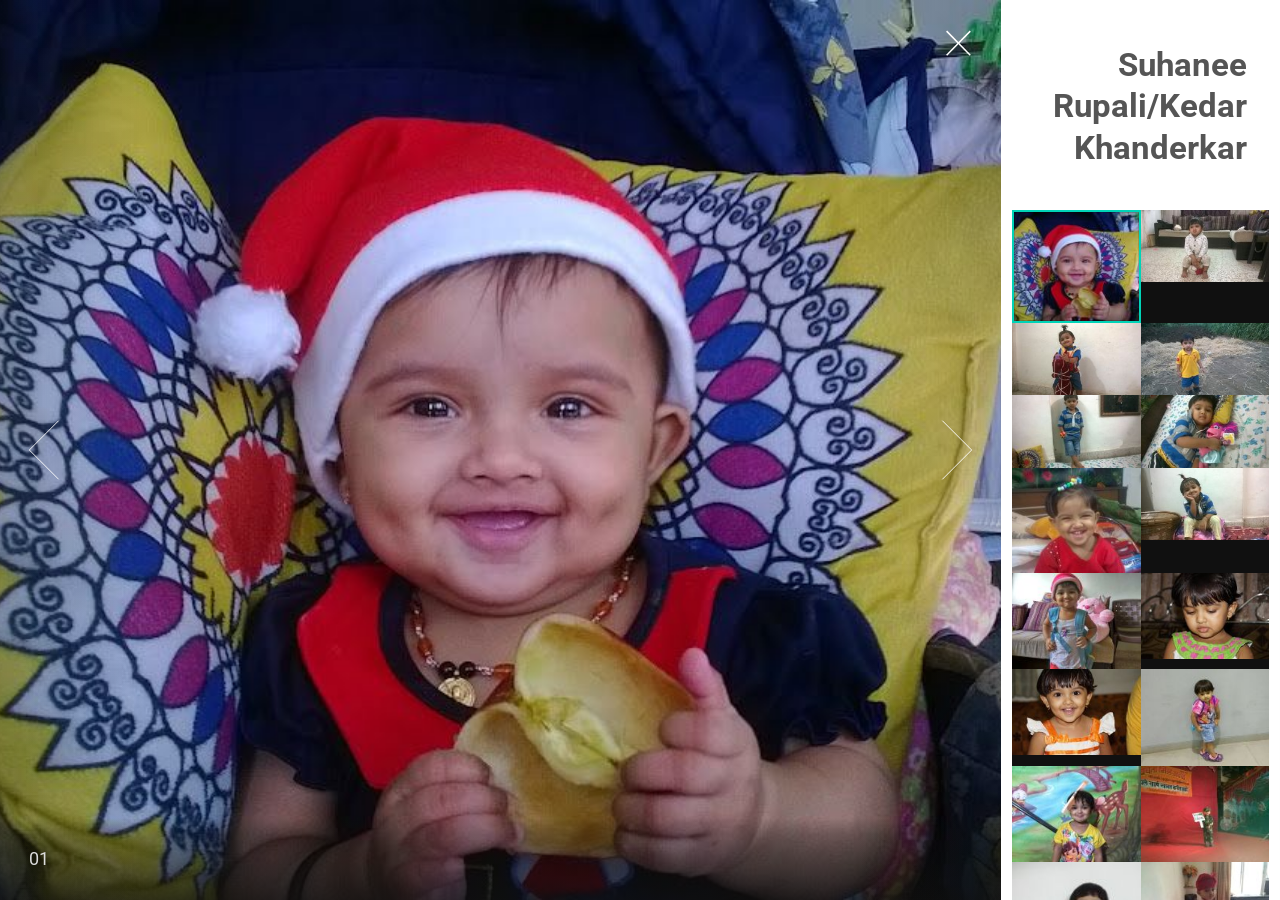
==== commit 67489cb7: "OK" ====
--- a/index.html
+++ b/index.html
@@ -24,9 +24,9 @@
 
 				<!-- Header -->
 					<header id="header">
-						<h1>Suhanee Khanderkar</h1>
-<!--					
-						<p>Just another fine responsive site template by <a href="http://html5up.net">HTML5 UP</a></p>
+						<h1>Suhanee Rupali/Kedar Khanderkar</h1>
+<!--
+						<p>https://Suhanee.Com</a></p>
 						<ul class="icons">
 							<li><a href="#" class="icon brands fa-twitter"><span class="label">Twitter</span></a></li>
 							<li><a href="#" class="icon brands fa-instagram"><span class="label">Instagram</span></a></li>
@@ -41,353 +41,353 @@
 					<section id="thumbnails">
 						<article>
 							<a class="thumbnail" href="images/fulls/01.jpg"><img src="images/thumbs/01.jpg" alt="" /></a>
-							<h2> </h2>
+							<h2>01</h2>
 							<p> </p>
 						</article>
 						<article>
 							<a class="thumbnail" href="images/fulls/02.jpg"><img src="images/thumbs/02.jpg" alt="" /></a>
-							<h2> </h2>
+							<h2>02</h2>
 							<p> </p>
 						</article>
 						<article>
 							<a class="thumbnail" href="images/fulls/03.jpg"><img src="images/thumbs/03.jpg" alt="" /></a>
-							<h2> </h2>
+							<h2>03</h2>
 							<p> </p>
 						</article>
 						<article>
 							<a class="thumbnail" href="images/fulls/04.jpg"><img src="images/thumbs/04.jpg" alt="" /></a>
-							<h2> </h2>
+							<h2>04</h2>
 							<p> </p>
 						</article>
 						<article>
 							<a class="thumbnail" href="images/fulls/05.jpg"><img src="images/thumbs/05.jpg" alt="" /></a>
-							<h2> </h2>
+							<h2>05</h2>
 							<p> </p>
 						</article>
 						<article>
 							<a class="thumbnail" href="images/fulls/06.jpg"><img src="images/thumbs/06.jpg" alt="" /></a>
-							<h2> </h2>
+							<h2>06</h2>
 							<p> </p>
 						</article>
 						<article>
 							<a class="thumbnail" href="images/fulls/07.jpg"><img src="images/thumbs/07.jpg" alt="" /></a>
-							<h2> </h2>
+							<h2>07</h2>
 							<p> </p>
 						</article>
 						<article>
 							<a class="thumbnail" href="images/fulls/08.jpg"><img src="images/thumbs/08.jpg" alt="" /></a>
-							<h2> </h2>
+							<h2>08</h2>
 							<p> </p>
 						</article>
 						<article>
 							<a class="thumbnail" href="images/fulls/09.jpg"><img src="images/thumbs/09.jpg" alt="" /></a>
-							<h2> </h2>
+							<h2>09</h2>
 							<p> </p>
 						</article>
 						<article>
 							<a class="thumbnail" href="images/fulls/10.jpg"><img src="images/thumbs/10.jpg" alt="" /></a>
-							<h2> </h2>
+							<h2>10</h2>
 							<p> </p>
 						</article>
 						<article>
 							<a class="thumbnail" href="images/fulls/11.jpg"><img src="images/thumbs/11.jpg" alt="" /></a>
-							<h2> </h2>
+							<h2>11</h2>
 							<p> </p>
 						</article>
 						<article>
 							<a class="thumbnail" href="images/fulls/12.jpg"><img src="images/thumbs/12.jpg" alt="" /></a>
-							<h2> </h2>
+							<h2>12</h2>
 							<p> </p>
 						</article>
 						<article>
 							<a class="thumbnail" href="images/fulls/13.jpg"><img src="images/thumbs/13.jpg" alt="" /></a>
-							<h2> </h2>
+							<h2>13</h2>
 							<p> </p>
 						</article>
 						<article>
 							<a class="thumbnail" href="images/fulls/14.jpg"><img src="images/thumbs/14.jpg" alt="" /></a>
-							<h2> </h2>
+							<h2>14</h2>
 							<p> </p>
 						</article>
 						<article>
 							<a class="thumbnail" href="images/fulls/15.jpg"><img src="images/thumbs/15.jpg" alt="" /></a>
-							<h2> </h2>
+							<h2>15</h2>
 							<p> </p>
 						</article>
 						<article>
 							<a class="thumbnail" href="images/fulls/16.jpg"><img src="images/thumbs/16.jpg" alt="" /></a>
-							<h2> </h2>
+							<h2>16</h2>
 							<p> </p>
 						</article>
 						<article>
 							<a class="thumbnail" href="images/fulls/17.jpg"><img src="images/thumbs/17.jpg" alt="" /></a>
-							<h2> </h2>
+							<h2>17</h2>
 							<p> </p>
 						</article>
 						<article>
 							<a class="thumbnail" href="images/fulls/18.jpg"><img src="images/thumbs/18.jpg" alt="" /></a>
-							<h2> </h2>
+							<h2>18</h2>
 							<p> </p>
 						</article>
 						<article>
 							<a class="thumbnail" href="images/fulls/19.jpg"><img src="images/thumbs/19.jpg" alt="" /></a>
-							<h2> </h2>
+							<h2>19</h2>
 							<p> </p>
 						</article>
 						<article>
 							<a class="thumbnail" href="images/fulls/20.jpg"><img src="images/thumbs/20.jpg" alt="" /></a>
-							<h2> </h2>
+							<h2>20</h2>
 							<p> </p>
 						</article>
 						<article>
 							<a class="thumbnail" href="images/fulls/21.jpg"><img src="images/thumbs/21.jpg" alt="" /></a>
-							<h2> </h2>
+							<h2>21</h2>
 							<p> </p>
 						</article>
 						<article>
 							<a class="thumbnail" href="images/fulls/22.jpg"><img src="images/thumbs/22.jpg" alt="" /></a>
-							<h2> </h2>
+							<h2>22</h2>
 							<p> </p>
 						</article>
 						<article>
 							<a class="thumbnail" href="images/fulls/23.jpg"><img src="images/thumbs/23.jpg" alt="" /></a>
-							<h2> </h2>
+							<h2>23</h2>
 							<p> </p>
 						</article>
 						<article>
 							<a class="thumbnail" href="images/fulls/24.jpg"><img src="images/thumbs/24.jpg" alt="" /></a>
-							<h2> </h2>
+							<h2>24</h2>
 							<p> </p>
 						</article>
 						<article>
 							<a class="thumbnail" href="images/fulls/25.jpg"><img src="images/thumbs/25.jpg" alt="" /></a>
-							<h2> </h2>
+							<h2>25</h2>
 							<p> </p>
 						</article>
 						<article>
 							<a class="thumbnail" href="images/fulls/26.jpg"><img src="images/thumbs/26.jpg" alt="" /></a>
-							<h2> </h2>
+							<h2>26</h2>
 							<p> </p>
 						</article>
 						<article>
 							<a class="thumbnail" href="images/fulls/27.jpg"><img src="images/thumbs/27.jpg" alt="" /></a>
-							<h2> </h2>
+							<h2>27</h2>
 							<p> </p>
 						</article>
 						<article>
 							<a class="thumbnail" href="images/fulls/28.jpg"><img src="images/thumbs/28.jpg" alt="" /></a>
-							<h2> </h2>
+							<h2>28</h2>
 							<p> </p>
 						</article>
 						<article>
 							<a class="thumbnail" href="images/fulls/29.jpg"><img src="images/thumbs/29.jpg" alt="" /></a>
-							<h2> </h2>
+							<h2>29</h2>
 							<p> </p>
 						</article>
 						<article>
 							<a class="thumbnail" href="images/fulls/30.jpg"><img src="images/thumbs/30.jpg" alt="" /></a>
-							<h2> </h2>
+							<h2>30</h2>
 							<p> </p>
 						</article>
 						<article>
 							<a class="thumbnail" href="images/fulls/31.jpg"><img src="images/thumbs/31.jpg" alt="" /></a>
-							<h2> </h2>
+							<h2>31</h2>
 							<p> </p>
 						</article>
 						<article>
 							<a class="thumbnail" href="images/fulls/32.jpg"><img src="images/thumbs/32.jpg" alt="" /></a>
-							<h2> </h2>
+							<h2>32</h2>
 							<p> </p>
 						</article>
 						<article>
 							<a class="thumbnail" href="images/fulls/33.jpg"><img src="images/thumbs/33.jpg" alt="" /></a>
-							<h2> </h2>
+							<h2>33</h2>
 							<p> </p>
 						</article>
 						<article>
 							<a class="thumbnail" href="images/fulls/34.jpg"><img src="images/thumbs/34.jpg" alt="" /></a>
-							<h2> </h2>
+							<h2>34</h2>
 							<p> </p>
 						</article>
 						<article>
 							<a class="thumbnail" href="images/fulls/35.jpg"><img src="images/thumbs/35.jpg" alt="" /></a>
-							<h2> </h2>
+							<h2>35</h2>
 							<p> </p>
 						</article>
 						<article>
 							<a class="thumbnail" href="images/fulls/36.jpg"><img src="images/thumbs/36.jpg" alt="" /></a>
-							<h2> </h2>
+							<h2>36</h2>
 							<p> </p>
 						</article>
 						<article>
 							<a class="thumbnail" href="images/fulls/37.jpg"><img src="images/thumbs/37.jpg" alt="" /></a>
-							<h2> </h2>
+							<h2>37</h2>
 							<p> </p>
 						</article>
 						<article>
 							<a class="thumbnail" href="images/fulls/38.jpg"><img src="images/thumbs/38.jpg" alt="" /></a>
-							<h2> </h2>
+							<h2>38</h2>
 							<p> </p>
 						</article>
 						<article>
 							<a class="thumbnail" href="images/fulls/39.jpg"><img src="images/thumbs/39.jpg" alt="" /></a>
-							<h2> </h2>
+							<h2>39</h2>
 							<p> </p>
 						</article>
 						<article>
 							<a class="thumbnail" href="images/fulls/40.jpg"><img src="images/thumbs/40.jpg" alt="" /></a>
-							<h2> </h2>
+							<h2>40</h2>
 							<p> </p>
 						</article>
 						<article>
 							<a class="thumbnail" href="images/fulls/41.jpg"><img src="images/thumbs/41.jpg" alt="" /></a>
-							<h2> </h2>
+							<h2>41</h2>
 							<p> </p>
 						</article>
 						<article>
 							<a class="thumbnail" href="images/fulls/42.jpg"><img src="images/thumbs/42.jpg" alt="" /></a>
-							<h2> </h2>
+							<h2>42</h2>
 							<p> </p>
 						</article>
 						<article>
 							<a class="thumbnail" href="images/fulls/43.jpg"><img src="images/thumbs/43.jpg" alt="" /></a>
-							<h2> </h2>
+							<h2>43</h2>
 							<p> </p>
 						</article>
 						<article>
 							<a class="thumbnail" href="images/fulls/44.jpg"><img src="images/thumbs/44.jpg" alt="" /></a>
-							<h2> </h2>
+							<h2>44</h2>
 							<p> </p>
 						</article>
 						<article>
 							<a class="thumbnail" href="images/fulls/45.jpg"><img src="images/thumbs/45.jpg" alt="" /></a>
-							<h2> </h2>
+							<h2>45</h2>
 							<p> </p>
 						</article>
 						<article>
 							<a class="thumbnail" href="images/fulls/46.jpg"><img src="images/thumbs/46.jpg" alt="" /></a>
-							<h2> </h2>
+							<h2>46</h2>
 							<p> </p>
 						</article>
 						<article>
 							<a class="thumbnail" href="images/fulls/47.jpg"><img src="images/thumbs/47.jpg" alt="" /></a>
-							<h2> </h2>
+							<h2>47</h2>
 							<p> </p>
 						</article>
 						<article>
 							<a class="thumbnail" href="images/fulls/48.jpg"><img src="images/thumbs/48.jpg" alt="" /></a>
-							<h2> </h2>
+							<h2>48</h2>
 							<p> </p>
 						</article>
 						<article>
 							<a class="thumbnail" href="images/fulls/49.jpg"><img src="images/thumbs/49.jpg" alt="" /></a>
-							<h2> </h2>
+							<h2>49</h2>
 							<p> </p>
 						</article>
 						<article>
 							<a class="thumbnail" href="images/fulls/50.jpg"><img src="images/thumbs/50.jpg" alt="" /></a>
-							<h2> </h2>
+							<h2>50</h2>
 							<p> </p>
 						</article>
 						<article>
 							<a class="thumbnail" href="images/fulls/51.jpg"><img src="images/thumbs/51.jpg" alt="" /></a>
-							<h2> </h2>
+							<h2>51</h2>
 							<p> </p>
 						</article>
 						<article>
 							<a class="thumbnail" href="images/fulls/52.jpg"><img src="images/thumbs/52.jpg" alt="" /></a>
-							<h2> </h2>
+							<h2>52</h2>
 							<p> </p>
 						</article>
 						<article>
 							<a class="thumbnail" href="images/fulls/53.jpg"><img src="images/thumbs/53.jpg" alt="" /></a>
-							<h2> </h2>
+							<h2>53</h2>
 							<p> </p>
 						</article>
 						<article>
 							<a class="thumbnail" href="images/fulls/54.jpg"><img src="images/thumbs/54.jpg" alt="" /></a>
-							<h2> </h2>
+							<h2>54</h2>
 							<p> </p>
 						</article>
 						<article>
 							<a class="thumbnail" href="images/fulls/55.jpg"><img src="images/thumbs/55.jpg" alt="" /></a>
-							<h2> </h2>
+							<h2>55</h2>
 							<p> </p>
 						</article>
 						<article>
 							<a class="thumbnail" href="images/fulls/56.jpg"><img src="images/thumbs/56.jpg" alt="" /></a>
-							<h2> </h2>
+							<h2>56</h2>
 							<p> </p>
 						</article>
 						<article>
 							<a class="thumbnail" href="images/fulls/57.jpg"><img src="images/thumbs/57.jpg" alt="" /></a>
-							<h2> </h2>
+							<h2>57</h2>
 							<p> </p>
 						</article>
 						<article>
 							<a class="thumbnail" href="images/fulls/58.jpg"><img src="images/thumbs/58.jpg" alt="" /></a>
-							<h2> </h2>
+							<h2>58</h2>
 							<p> </p>
 						</article>
 						<article>
 							<a class="thumbnail" href="images/fulls/59.jpg"><img src="images/thumbs/59.jpg" alt="" /></a>
-							<h2> </h2>
+							<h2>59</h2>
 							<p> </p>
 						</article>
 						<article>
 							<a class="thumbnail" href="images/fulls/60.jpg"><img src="images/thumbs/60.jpg" alt="" /></a>
-							<h2> </h2>
+							<h2>60</h2>
 							<p> </p>
 						</article>
 						<article>
 							<a class="thumbnail" href="images/fulls/61.jpg"><img src="images/thumbs/61.jpg" alt="" /></a>
-							<h2> </h2>
+							<h2>61</h2>
 							<p> </p>
 						</article>
 <!--
 						<article>
 							<a class="thumbnail" href="images/fulls/62.jpg"><img src="images/thumbs/62.jpg" alt="" /></a>
-							<h2> </h2>
+							<h2>62</h2>
 							<p> </p>
 						</article>
 						<article>
 							<a class="thumbnail" href="images/fulls/63.jpg"><img src="images/thumbs/63.jpg" alt="" /></a>
-							<h2> </h2>
+							<h2>63</h2>
 							<p> </p>
 						</article>
 						<article>
 							<a class="thumbnail" href="images/fulls/64.jpg"><img src="images/thumbs/64.jpg" alt="" /></a>
-							<h2> </h2>
+							<h2>64</h2>
 							<p> </p>
 						</article>
 						<article>
 							<a class="thumbnail" href="images/fulls/65.jpg"><img src="images/thumbs/65.jpg" alt="" /></a>
-							<h2> </h2>
+							<h2>65</h2>
 							<p> </p>
 						</article>
 						<article>
 							<a class="thumbnail" href="images/fulls/66.jpg"><img src="images/thumbs/66.jpg" alt="" /></a>
-							<h2> </h2>
+							<h2>66</h2>
 							<p> </p>
 						</article>
 						<article>
 							<a class="thumbnail" href="images/fulls/67.jpg"><img src="images/thumbs/67.jpg" alt="" /></a>
-							<h2> </h2>
+							<h2>67</h2>
 							<p> </p>
 						</article>
 						<article>
 							<a class="thumbnail" href="images/fulls/68.jpg"><img src="images/thumbs/68.jpg" alt="" /></a>
-							<h2> </h2>
+							<h2>68</h2>
 							<p> </p>
 						</article>
 						<article>
 							<a class="thumbnail" href="images/fulls/69.jpg"><img src="images/thumbs/69.jpg" alt="" /></a>
-							<h2> </h2>
+							<h2>69</h2>
 							<p> </p>
 						</article>
 						<article>
 							<a class="thumbnail" href="images/fulls/70.jpg"><img src="images/thumbs/70.jpg" alt="" /></a>
-							<h2> </h2>
+							<h2>70</h2>
 							<p> </p>
 						</article>
 -->
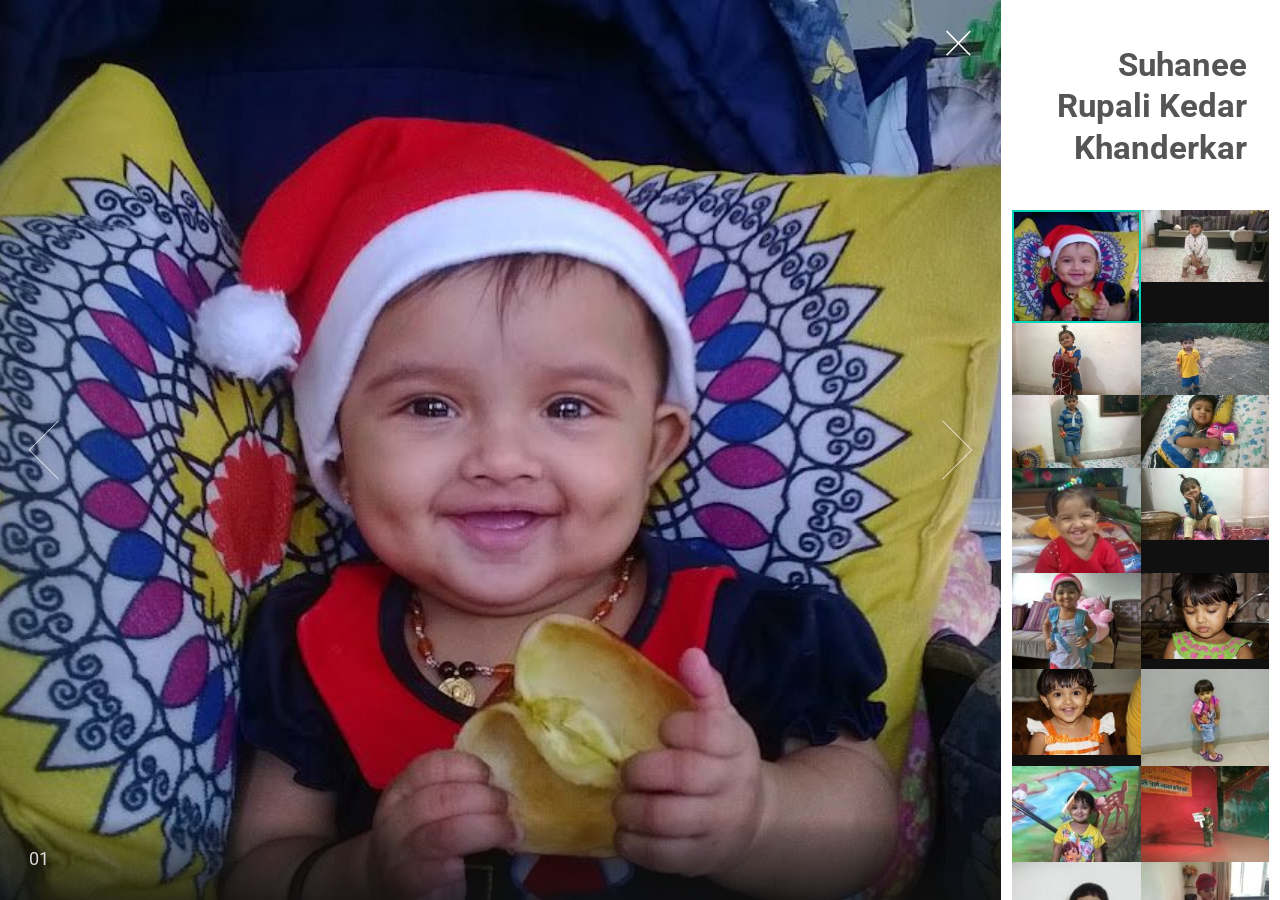
==== commit 68d27cee: "OK" ====
--- a/index.html
+++ b/index.html
@@ -6,15 +6,17 @@
 -->
 <html>
 	<head>
-		<title>::. Suhanee.Com</title>
+		<title>::. Suhanee.Com | Suhanee Rupali Kedar Khanderkar</title>
+		<!-- Favicon-->
+		<link rel="icon" type="image/x-icon" href="assets/favicon.ico" />
 		<meta charset="utf-8" />
 		<meta name="viewport" content="width=device-width, initial-scale=1, user-scalable=no" />
 		<link rel="stylesheet" href="assets/css/main.css" />
 		<noscript><link rel="stylesheet" href="assets/css/noscript.css" /></noscript>
-		<meta name="description" content="Suhanee Kedar Khanderkar">
-        <meta property="og:title" content="Suhanee Kedar Khanderkar" />
+		<meta name="description" content="Suhanee Rupali Kedar Khanderkar">
+        <meta property="og:title" content="Suhanee Rupali Kedar Khanderkar" />
         <meta property="og:url" content="https://Suhanee.Com/" />
-        <meta property="og:description" content="Suhanee Kedar Khanderkar">
+        <meta property="og:description" content="Suhanee Rupali Kedar Khanderkar">
         <meta property="og:image" content="https://Suhanee.Com/images/thumbs/01.jpg">  
 	</head>
 	<body class="is-preload-0 is-preload-1 is-preload-2">
@@ -24,7 +26,7 @@
 
 				<!-- Header -->
 					<header id="header">
-						<h1>Suhanee Rupali/Kedar Khanderkar</h1>
+						<h1>Suhanee Rupali Kedar Khanderkar</h1>
 <!--
 						<p>https://Suhanee.Com</a></p>
 						<ul class="icons">
@@ -45,7 +47,7 @@
 							<p> </p>
 						</article>
 						<article>
-							<a class="thumbnail" href="images/fulls/02.jpg"><img src="images/thumbs/02.jpg" alt="" /></a>
+							<a class="thumbnail" href="images/fulls/02.jpg" data-position="10"><img src="images/thumbs/02.jpg" alt="" /></a>
 							<h2>02</h2>
 							<p> </p>
 						</article>
